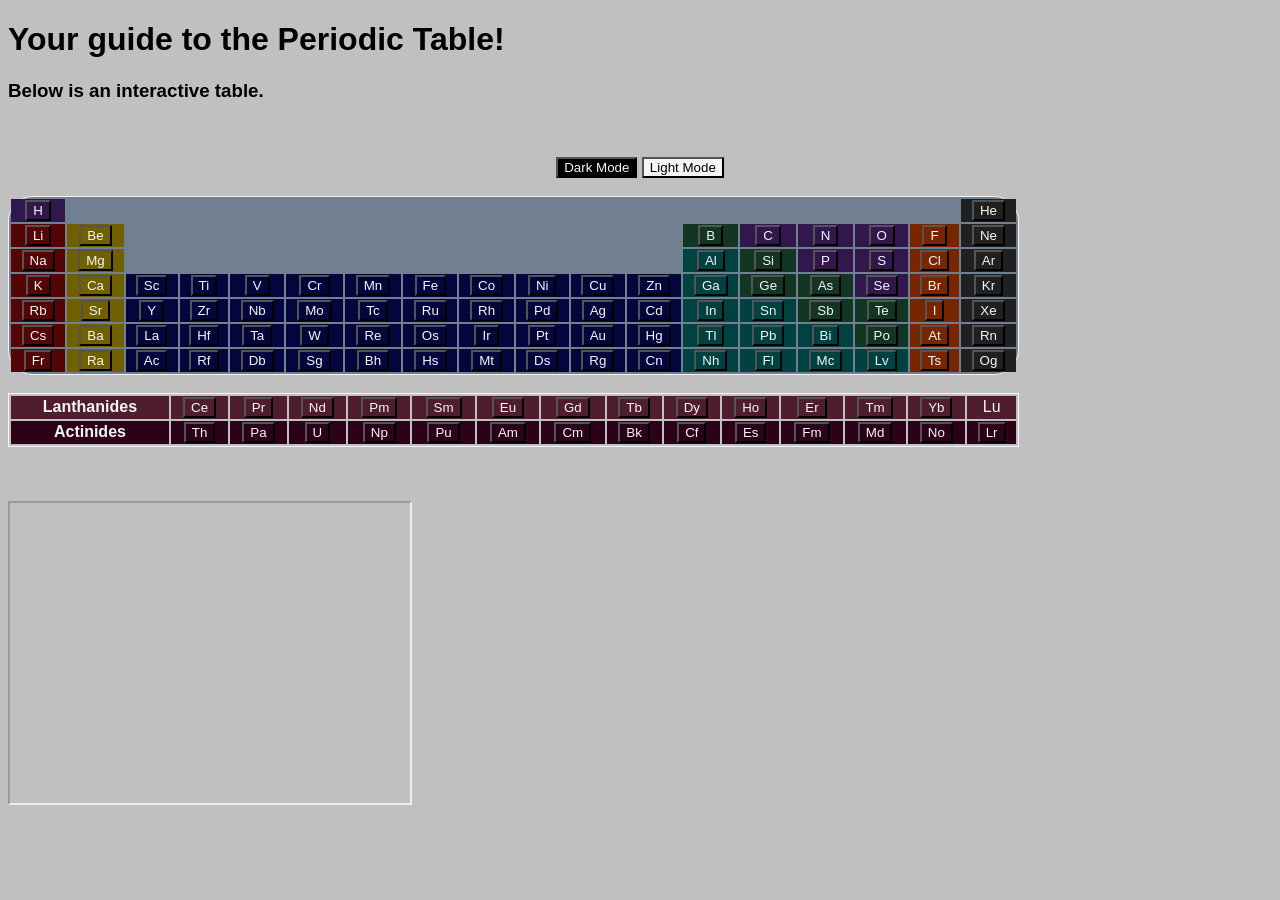
==== index.html @ e2139972 "Table formatting" ====
<!DOCTYPE html>
<html>
<head>
    <title>The Periodic Table (of Elements)</title>
    <link rel="stylesheet" href="index.css">
    <meta name="viewport" content="width=device-width, initial-scale=1.0">
    <script src="index.js"></script>
</head>
<body>
    <h1>Your guide to the Periodic Table!</h1>
    <h3>Below is an interactive table.</h3>
    <br>
    <div id="Elements_table">
        <br>
        <div id="color_scheme">
            <button id="Dark" type="submit">Dark Mode</button>
            <button id="Light" type="submit">Light Mode</button>
            <noscript>Sorry, but dark & light modes don't work here.</noscript>
        </div>
        <br>
        <table id="Main_Elements">
            <tr id="Row_1">
                <td class="Non-metal"><button type="button" class="Non-metal" id="H">H</button></td>
                <td colspan="16"></td>
                <td class="Noble_gas"><button type="button" class="Noble_gas" id="He">He</button></td>
            </tr>
            <tr id="Row_2">
                <td class="Alkali_metal"><button type="button" class="Alkali_metal" id="Li">Li</button></td>
                <td class="Alkali_earth_metal"><button type="button" class="Alkali_earth_metal" id="Be">Be</button></td>
                <td colspan="10"></td>
                <td class="Metalloid"><button type="button" class="Metalloid" id="B">B</button></td>
                <td class="Non-metal"><button type="button" class="Non-metal" id="C">C</button></td>
                <td class="Non-metal"><button type="button" class="Non-metal" id="N">N</button></td>
                <td class="Non-metal"><button type="button" class="Non-metal" id="O">O</button></td>
                <td class="Halogen"><button type="button" class="Halogen" id="F">F</button></td>
                <td class="Noble_gas"><button type="button" class="Noble_gas" id="Ne">Ne</button></td>
            </tr>
            <tr id="Row_3">
                <td class="Alkali_metal"><button type="button" class="Alkali_metal" id="Na">Na</button></td>
                <td class="Alkali_earth_metal"><button type="button" class="Alkali_earth_metal" id="Mg">Mg</button></td>
                <td colspan="10"></td>
                <td class="Post-transition_metal"><button type="button" class="Post-transition_metal" id="Al">Al</button></td>
                <td class="Metalloid"><button type="button" class="Metalloid" id="Si">Si</button></td>
                <td class="Non-metal"><button type="button" class="Non-metal" id="P">P</button></td>
                <td class="Non-metal"><button type="button" class="Non-metal" id="S">S</button></td>
                <td class="Halogen"><button type="button" class="Halogen" id="Cl">Cl</button></td>
                <td class="Noble_gas"><button type="button" class="Noble_gas" id="Ar">Ar</button></td>
            </tr>
            <tr id="Row_4">
                <td class="Alkali_metal"><button type="button" class="Alkali_metal" id="K">K</button></td>
                <td class="Alkali_earth_metal"><button type="button" class="Alkali_earth_metal" id="Ca">Ca</button></td>
                <td class="Transition_metal"><button type="button" class="Transition_metal" id="Sc">Sc</button></td>
                <td class="Transition_metal"><button type="button" class="Transition_metal" id="Ti">Ti</button></td>
                <td class="Transition_metal"><button type="button" class="Transition_metal" id="V">V</button></td>
                <td class="Transition_metal"><button type="button" class="Transition_metal" id="Cr">Cr</button></td>
                <td class="Transition_metal"><button type="button" class="Transition_metal" id="Mn">Mn</button></td>
                <td class="Transition_metal"><button type="button" class="Transition_metal" id="Fe">Fe</button></td>
                <td class="Transition_metal"><button type="button" class="Transition_metal" id="Co">Co</button></td>
                <td class="Transition_metal"><button type="button" class="Transition_metal" id="Ni">Ni</button></td>
                <td class="Transition_metal"><button type="button" class="Transition_metal" id="Cu">Cu</button></td>
                <td class="Transition_metal"><button type="button" class="Transition_metal" id="Zn">Zn</button></td>
                <td class="Post-transition_metal"><button type="button" class="Post-transition_metal" id="Ga">Ga</button></td>
                <td class="Metalloid"><button type="button" class="Metalloid" id="Ge">Ge</button></td>
                <td class="Metalloid"><button type="button" class="Metalloid" id="As">As</button></td>
                <td class="Non-metal"><button type="button" class="Non-metal" id="Se">Se</button></td>
                <td class="Halogen"><button type="button" class="Halogen" id="Br">Br</button></td>
                <td class="Noble_gas"><button type="button" class="Noble_gas" id="Kr">Kr</button></td>
            </tr>
            <tr id="Row_5">
                <td class="Alkali_metal"><button type="button" class="Alkali_metal" id="Rb">Rb</button></td>
                <td class="Alkali_earth_metal"><button type="button" class="Alkali_earth_metal" id="Sr">Sr</button></td>
                <td class="Transition_metal"><button type="button" class="Transition_metal" id="Y">Y</button></td>
                <td class="Transition_metal"><button type="button" class="Transition_metal" id="Zr">Zr</button></td>
                <td class="Transition_metal"><button type="button" class="Transition_metal" id="Nb">Nb</button></td>
                <td class="Transition_metal"><button type="button" class="Transition_metal" id="Mo">Mo</button></td>
                <td class="Transition_metal"><button type="button" class="Transition_metal" id="Tc">Tc</button></td>
                <td class="Transition_metal"><button type="button" class="Transition_metal" id="Ru">Ru</button></td>
                <td class="Transition_metal"><button type="button" class="Transition_metal" id="Rh">Rh</button></td>
                <td class="Transition_metal"><button type="button" class="Transition_metal" id="Pd">Pd</button></td>
                <td class="Transition_metal"><button type="button" class="Transition_metal" id="Ag">Ag</button></td>
                <td class="Transition_metal"><button type="button" class="Transition_metal" id="Cd">Cd</button></td>
                <td class="Post-transition_metal"><button type="button" class="Post-transition_metal" id="In">In</button></td>
                <td class="Post-transition_metal"><button type="button" class="Post-transition_metal" id="Sn">Sn</button></td>
                <td class="Metalloid"><button type="button" class="Metalloid" id="Sb">Sb</button></td>
                <td class="Metalloid"><button type="button" class="Metalloid" id="Te">Te</button></td>
                <td class="Halogen"><button type="button" class="Halogen" id="I">I</button></td>
                <td class="Noble_gas"><button type="button" class="Noble_gas" id="Xe">Xe</button></td>
            </tr>
            <tr id="Row_6">
                <td class="Alkali_metal"><button type="button" class="Alkali_metal" id="Cs">Cs</button></td>
                <td class="Alkali_earth_metal"><button type="button" class="Alkali_earth_metal" id="Ba">Ba</button></td>
                <td class="Transition_metal"><button type="button" class="Transition_metal" id="La">La</button></td>
                <td class="Transition_metal"><button type="button" class="Transition_metal" id="Hf">Hf</button></td>
                <td class="Transition_metal"><button type="button" class="Transition_metal" id="Ta">Ta</button></td>
                <td class="Transition_metal"><button type="button" class="Transition_metal" id="W">W</button></td>
                <td class="Transition_metal"><button type="button" class="Transition_metal" id="Re">Re</button></td>
                <td class="Transition_metal"><button type="button" class="Transition_metal" id="Os">Os</button></td>
                <td class="Transition_metal"><button type="button" class="Transition_metal" id="Ir">Ir</button></td>
                <td class="Transition_metal"><button type="button" class="Transition_metal" id="Pt">Pt</button></td>
                <td class="Transition_metal"><button type="button" class="Transition_metal" id="Au">Au</button></td>
                <td class="Transition_metal"><button type="button" class="Transition_metal" id="Hg">Hg</button></td>
                <td class="Post-transition_metal"><button type="button" class="Post-transition_metal" id="Tl">Tl</button></td>
                <td class="Post-transition_metal"><button type="button" class="Post-transition_metal" id="Pb">Pb</button></td>
                <td class="Post-transition_metal"><button type="button" class="Post-transition_metal" id="Bi">Bi</button></td>
                <td class="Metalloid"><button type="button" class="Metalloid" id="Po">Po</button></td>
                <td class="Halogen"><button type="button" class="Halogen" id="At">At</button></td>
                <td class="Noble_gas"><button type="button" class="Noble_gas" id="Rn">Rn</button></td>
            </tr>
            <tr id="Row 7">
                <td class="Alkali_metal"><button type="button" class="Alkali_metal" id="Fr">Fr</button></td>
                <td class="Alkali_earth_metal"><button type="button" class="Alkali_earth_metal" id="Ra">Ra</button></td>
                <td class="Transition_metal"><button type="button" class="Transition_metal" id="Ac">Ac</button></td>
                <td class="Transition_metal"><button type="button" class="Transition_metal" id="Rf">Rf</button></td>
                <td class="Transition_metal"><button type="button" class="Transition_metal" id="Db">Db</button></td>
                <td class="Transition_metal"><button type="button" class="Transition_metal" id="Sg">Sg</button></td>
                <td class="Transition_metal"><button type="button" class="Transition_metal" id="Bh">Bh</button></td>
                <td class="Transition_metal"><button type="button" class="Transition_metal" id="Hs">Hs</button></td>
                <td class="Transition_metal"><button type="button" class="Transition_metal" id="Mt">Mt</button></td>
                <td class="Transition_metal"><button type="button" class="Transition_metal" id="Ds">Ds</button></td>
                <td class="Transition_metal"><button type="button" class="Transition_metal" id="Rg">Rg</button></td>
                <td class="Transition_metal"><button type="button" class="Transition_metal" id="Cn">Cn</button></td>
                <td class="Post-transition_metal"><button type="button" class="Post-transition_metal" id="Nh">Nh</button></td>
                <td class="Post-transition_metal"><button type="button" class="Post-transition_metal" id="Fl">Fl</button></td>
                <td class="Post-transition_metal"><button type="button" class="Post-transition_metal" id="Mc">Mc</button></td>
                <td class="Post-transition_metal"><button type="button" class="Post-transition_metal" id="Lv">Lv</button></td>
                <td class="Halogen"><button type="button" class="Halogen" id="Ts">Ts</button></td>
                <td class="Noble_gas"><button type="button" class="Noble_gas" id="Og">Og</button></td>
            </tr>
        </table>
        <br>
        <table id="Series">
            <tr id="Lanthanide_Series">
                <th class="Lanthanides" id="Lanthanide_label">Lanthanides</th>
                <td class="Lanthanides"><button type="button" class="Lanthanides" id="Ce">Ce</button></td>
                <td class="Lanthanides"><button type="button" class="Lanthanides" id="Pr">Pr</button></td>
                <td class="Lanthanides"><button type="button" class="Lanthanides" id="Nd">Nd</button></td>
                <td class="Lanthanides"><button type="button" class="Lanthanides" id="Pm">Pm</button></td>
                <td class="Lanthanides"><button type="button" class="Lanthanides" id="Sm">Sm</button></td>
                <td class="Lanthanides"><button type="button" class="Lanthanides" id="Eu">Eu</button></td>
                <td class="Lanthanides"><button type="button" class="Lanthanides" id="Gd">Gd</button></td>
                <td class="Lanthanides"><button type="button" class="Lanthanides" id="Tb">Tb</button></td>
                <td class="Lanthanides"><button type="button" class="Lanthanides" id="Dy">Dy</button></td>
                <td class="Lanthanides"><button type="button" class="Lanthanides" id="Ho">Ho</button></td>
                <td class="Lanthanides"><button type="button" class="Lanthanides" id="Er">Er</button></td>
                <td class="Lanthanides"><button type="button" class="Lanthanides" id="Tm">Tm</button></td>
                <td class="Lanthanides"><button type="button" class="Lanthanides" id="Yb">Yb</button></td>
                <td class="Lanthanides"><buttom type="button" class="Lanthanides" id="Lu">Lu</buttom></td>
            </tr>
            <tr id="Actinide_Series">
                <th class="Actinides" id="Actinide_label">Actinides</th>
                <td class="Actinides"><button type="button" class="Actinides" id="Th">Th</button></td>
                <td class="Actinides"><button type="button" class="Actinides" id="Pa">Pa</button></td>
                <td class="Actinides"><button type="button" class="Actinides" id="U">U</button></td>
                <td class="Actinides"><button type="button" class="Actinides" id="Np">Np</button></td>
                <td class="Actinides"><button type="button" class="Actinides" id="Pu">Pu</button></td>
                <td class="Actinides"><button type="button" class="Actinides" id="Am">Am</button></td>
                <td class="Actinides"><button type="button" class="Actinides" id="Cm">Cm</button></td>
                <td class="Actinides"><button type="button" class="Actinides" id="Bk">Bk</button></td>
                <td class="Actinides"><button type="button" class="Actinides" id="Cf">Cf</button></td>
                <td class="Actinides"><button type="button" class="Actinides" id="Es">Es</button></td>
                <td class="Actinides"><button type="button" class="Actinides" id="Fm">Fm</button></td>
                <td class="Actinides"><button type="button" class="Actinides" id="Md">Md</buttom></td>
                <td class="Actinides"><button type="button" class="Actinides" id="No">No</button></td>
                <td class="Actinides"><button type="button" class="Actinides" id="Lr">Lr</button></td>
            </tr>
        </table>
        <br>
        <br>
    </div>
    <br>
    <iframe width="400" height="300" src="https://www.youtube.com/embed/rz4Dd1I_fX0?si=BQdrSFpwyFss-eqBcontrols=0"></iframe>
</body>
</html>
---- index.css ----
body {
    background-color: silver;
    font-family: 'Trebuchet MS', 'Lucida Sans Unicode', 'Lucida Grande', 'Lucida Sans', Arial, sans-serif;}
table {
    border: 1px solid whitesmoke;
    empty-cells: hide;
    width: 80%;
    padding: auto;
    font-family: 'Segoe UI', Tahoma, Geneva, Verdana, sans-serif;}
div.Elements_table {overflow-x: auto;}
th, td {
    text-align: center;
    vertical-align: middle;
    width: auto;}
#color_scheme {
    text-align: center;}
.button:hover {box-shadow: -20px 20px 10px;}
#Dark {
    background-color: black;
    color: whitesmoke;
    font-family: 'Segoe UI', Tahoma, Geneva, Verdana, sans-serif;}
#Light {
    background-color: whitesmoke;
    color: black;
    font-family: 'Segoe UI', Tahoma, Geneva, Verdana, sans-serif;}
.button {border: 0px;}
#Main_Elements {
    border-radius: 25px;
    background-color: slategray;
    color: black}
.Alkali_metal {
    background-color: #540505;
    color: whitesmoke;}
.Alkali_earth_metal{
    background-color: #716000;
    color: whitesmoke}
.Transition_metal{
    background-color: #05053d;
    color:whitesmoke;}
.Post-transition_metal{
    background-color: #004242;
    color: whitesmoke;}
.Metalloid{
    background-color: #123524;
    color: whitesmoke}
.Non-metal{
    background-color: #32174d;
    color: whitesmoke;}
.Halogen{
    background-color: #782600;
    color:whitesmoke}
.Noble_gas{
    background-color: #202020;
    color:whitesmoke}
.Lanthanides{
    background-color: #4e1e2f;
    color: whitesmoke}
.Actinides{
    background-color: #2b0218;
    color: whitesmoke}
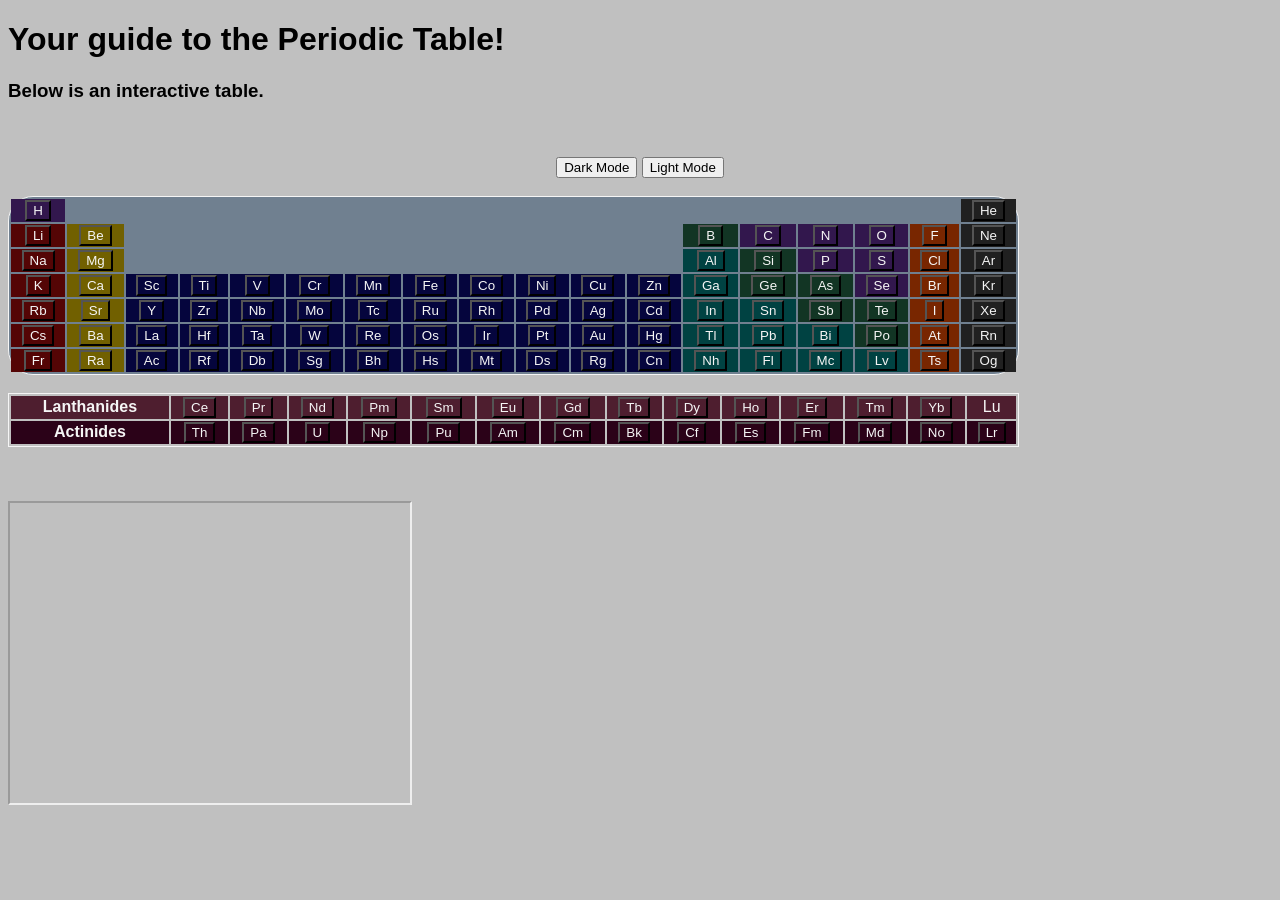
==== commit 540f90b9: "Table formatting testing" ====
--- a/index.html
+++ b/index.html
@@ -13,8 +13,8 @@
     <div id="Elements_table">
         <br>
         <div id="color_scheme">
-            <button id="Dark" type="submit">Dark Mode</button>
-            <button id="Light" type="submit">Light Mode</button>
+            <button id="Dark_button" type="submit">Dark Mode</button>
+            <button id="Light_button" type="submit">Light Mode</button>
             <noscript>Sorry, but dark & light modes don't work here.</noscript>
         </div>
         <br>
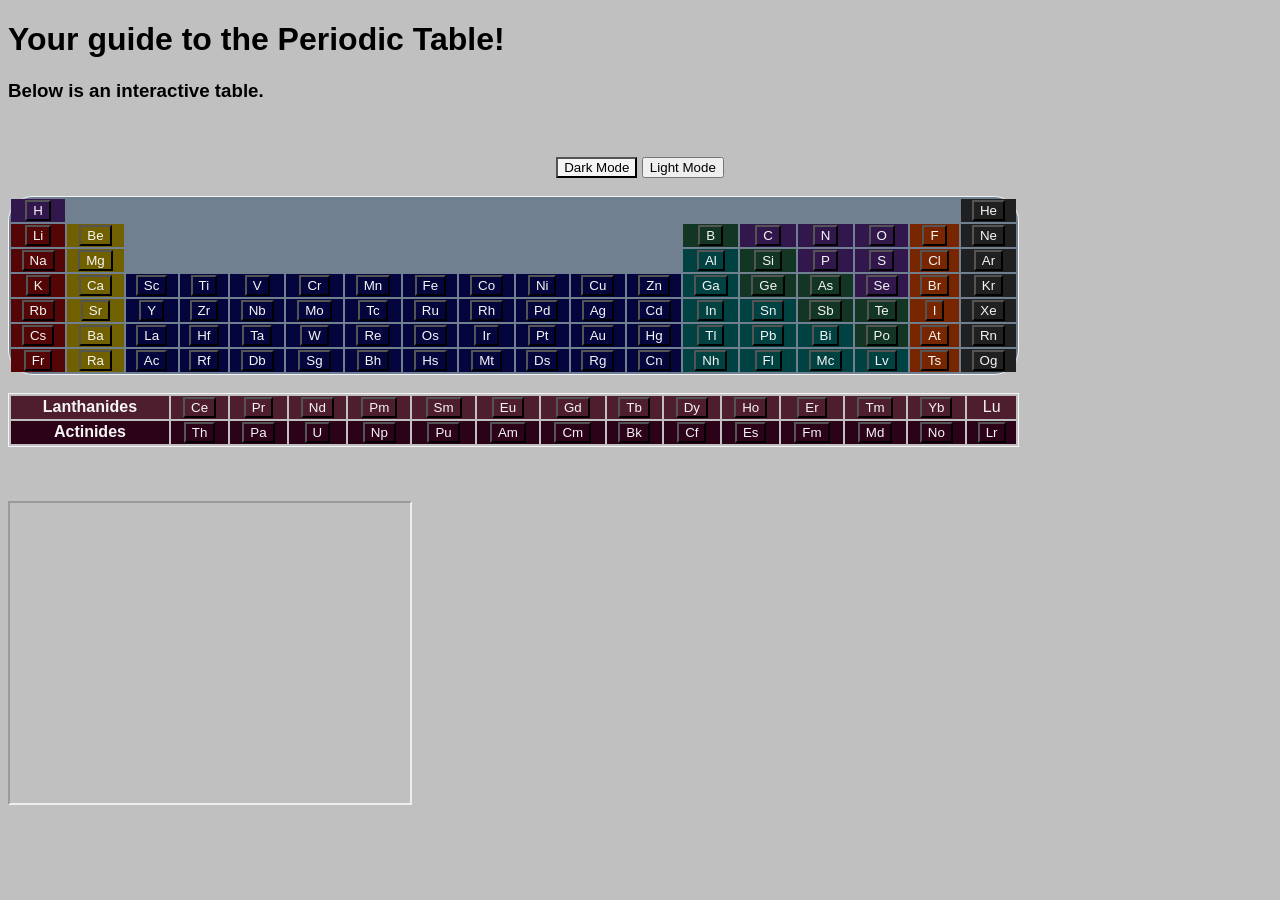
==== commit 68c282df: "JS testing" ====
--- a/index.html
+++ b/index.html
@@ -16,6 +16,10 @@
             <button id="Dark_button" type="submit">Dark Mode</button>
             <button id="Light_button" type="submit">Light Mode</button>
             <noscript>Sorry, but dark & light modes don't work here.</noscript>
+            <script>
+                dark_button.addEventListener("click", function(){ alert("Hello World!"); });
+                light_button.addEventListener("click", function(){ alert("Hello World!"); });
+            </script>
         </div>
         <br>
         <table id="Main_Elements">
--- a/index.css
+++ b/index.css
@@ -15,11 +15,11 @@
 #color_scheme {
     text-align: center;}
 .button:hover {box-shadow: -20px 20px 10px;}
-#Dark {
+#Dark_button {
     background-color: black;
     color: whitesmoke;
     font-family: 'Segoe UI', Tahoma, Geneva, Verdana, sans-serif;}
-#Light {
+#Dark_button {
     background-color: whitesmoke;
     color: black;
     font-family: 'Segoe UI', Tahoma, Geneva, Verdana, sans-serif;}
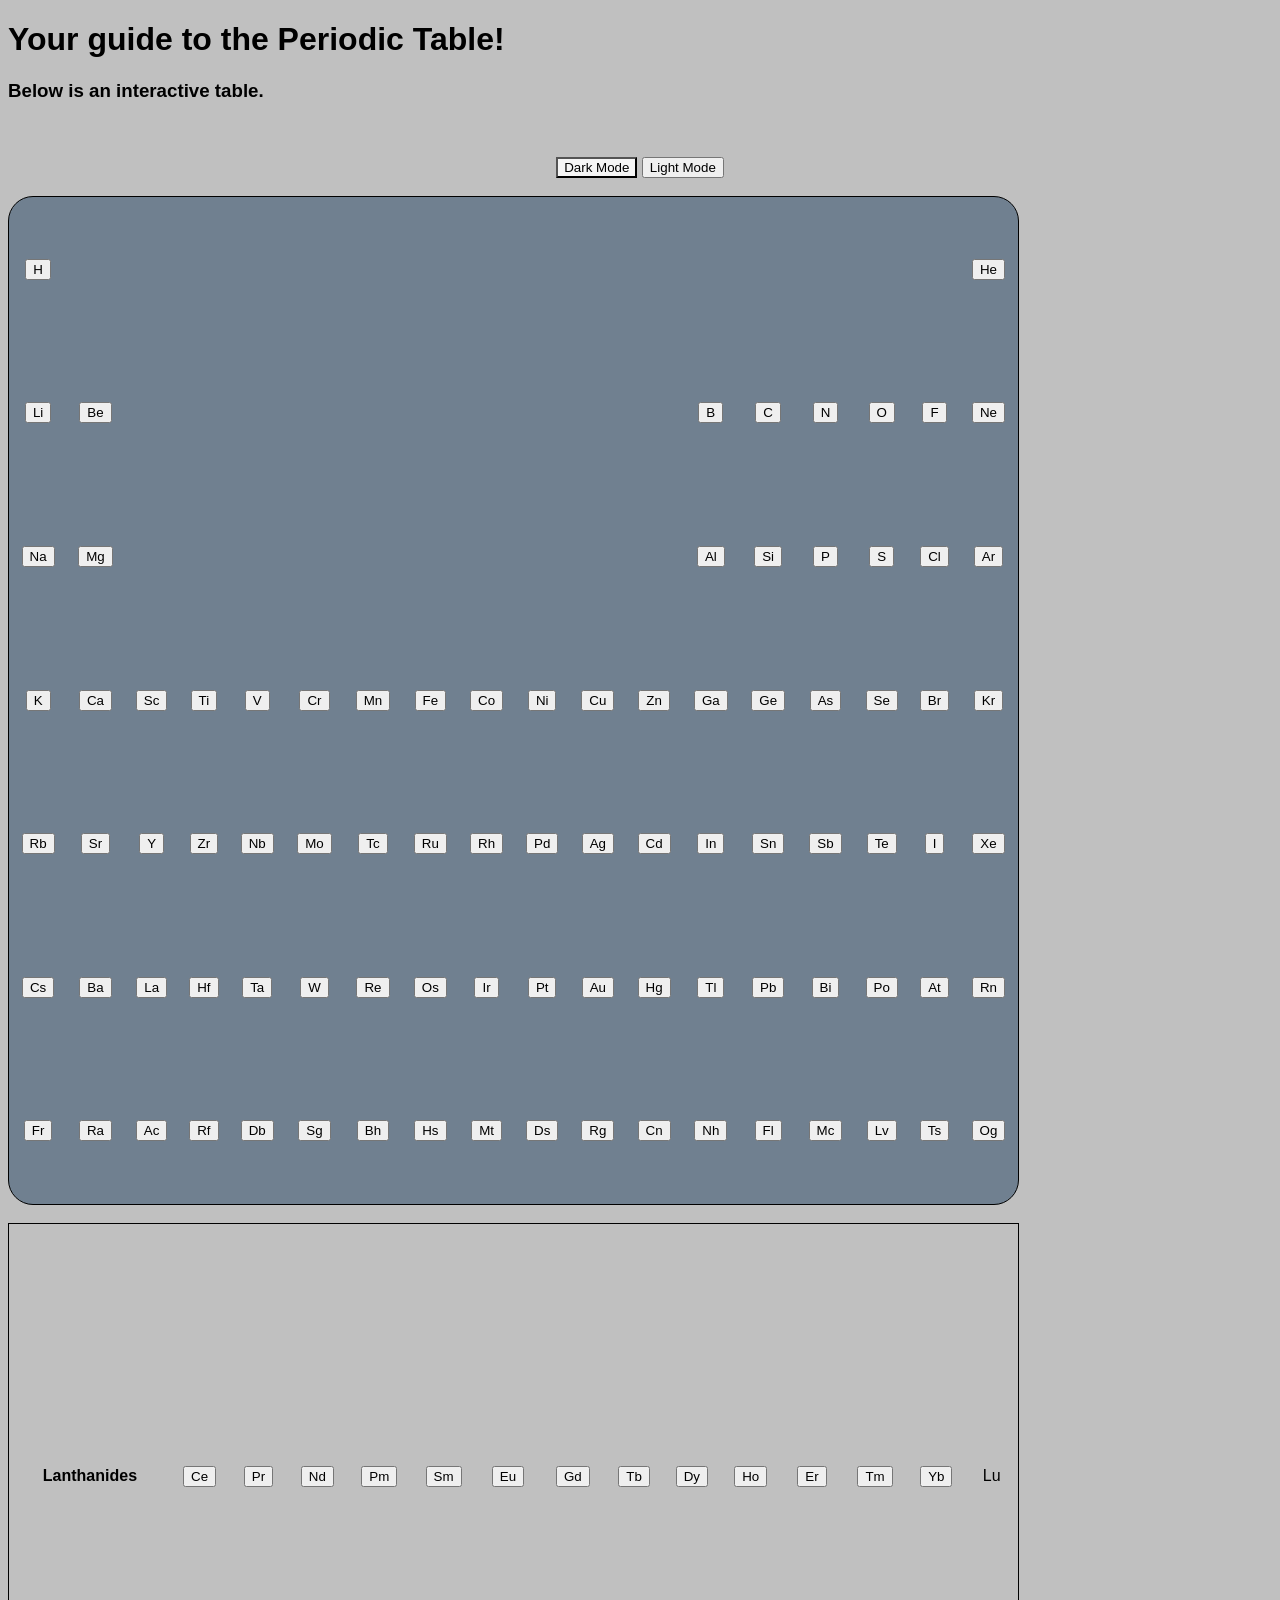
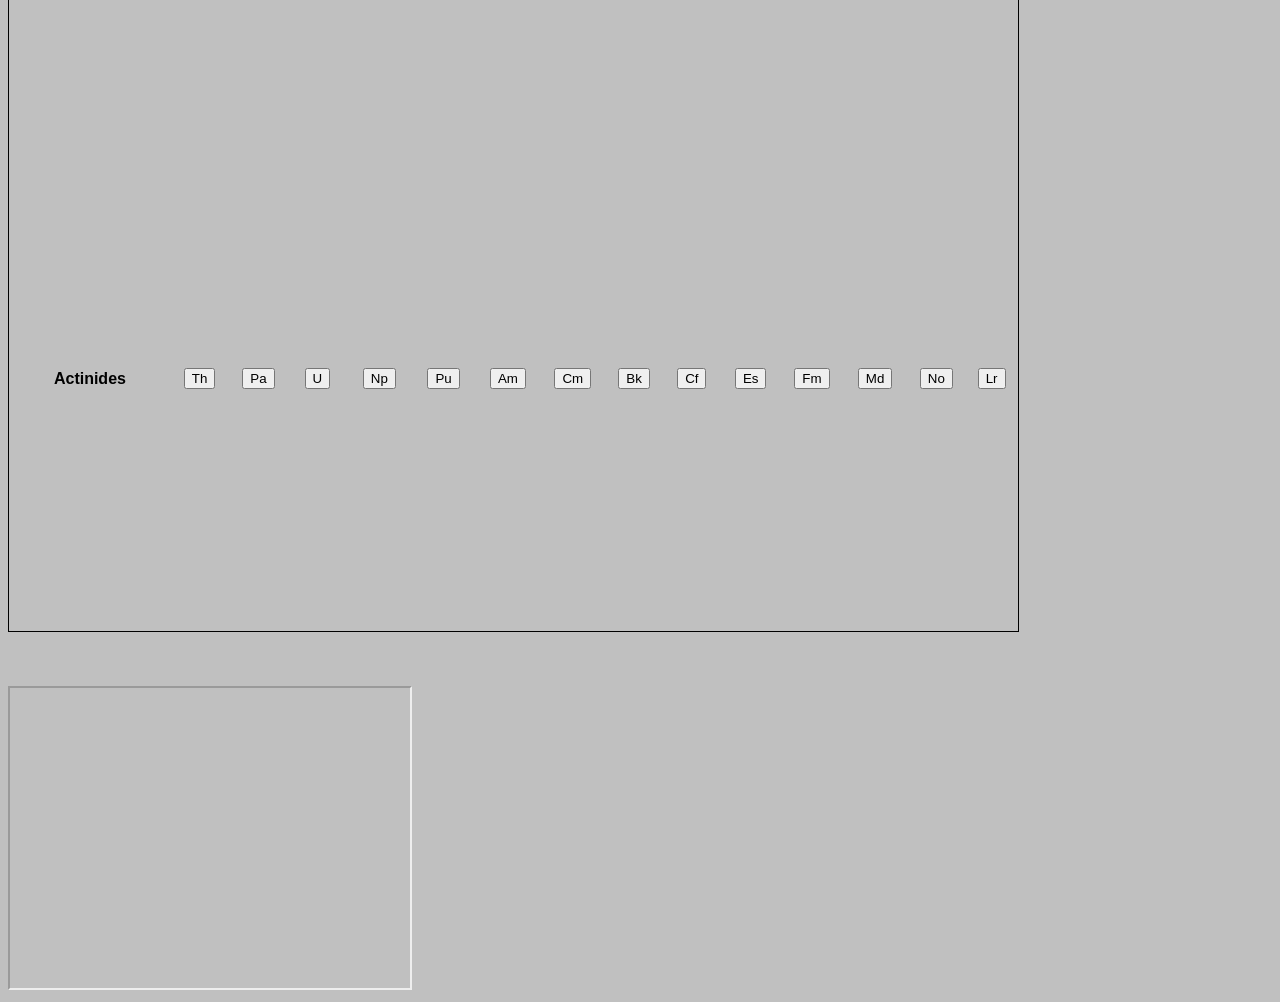
==== commit 13a77f83: "Table formatting" ====
--- a/index.html
+++ b/index.html
@@ -2,9 +2,18 @@
 <html>
 <head>
     <title>The Periodic Table (of Elements)</title>
-    <link rel="stylesheet" href="index.css">
+    <link rel="stylesheet" href="index_gen.css">
+    <link rel="stylesheet alternate" href="index_dark_table.css" id="dark_theme">
+    <link rel="stylesheet alternate" href="index_light_table.css" id="light_theme" disabled="true">
     <meta name="viewport" content="width=device-width, initial-scale=1.0">
-    <script src="index.js"></script>
+    <script>
+        dark_button.addEventListener("click", function(){
+            document.getElementById("dark_theme").disabled = false;
+            document.getElementById("light_theme").disabled = true});
+        light_button.addEventListener("click", function(){
+            document.getElementById("dark_theme").disabled = true;
+            document.getElementById("light_theme").disabled = false});
+    </script>
 </head>
 <body>
     <h1>Your guide to the Periodic Table!</h1>
@@ -16,10 +25,6 @@
             <button id="Dark_button" type="submit">Dark Mode</button>
             <button id="Light_button" type="submit">Light Mode</button>
             <noscript>Sorry, but dark & light modes don't work here.</noscript>
-            <script>
-                dark_button.addEventListener("click", function(){ alert("Hello World!"); });
-                light_button.addEventListener("click", function(){ alert("Hello World!"); });
-            </script>
         </div>
         <br>
         <table id="Main_Elements">
--- a/index_gen.css
+++ b/index_gen.css
@@ -0,0 +1,31 @@
+body {
+    background-color: silver;
+    font-family: 'Trebuchet MS', 'Lucida Sans Unicode', 'Lucida Grande', 'Lucida Sans', Arial, sans-serif;}
+table {
+    border: 1px solid;
+    empty-cells: hide;
+    width: 80%;
+    padding: auto;
+    font-family: 'Segoe UI', Tahoma, Geneva, Verdana, sans-serif;
+    aspect-ratio: 1;}
+div.Elements_table {overflow-x: auto;}
+th, td {
+    text-align: center;
+    vertical-align: middle;
+    width: auto;}
+#color_scheme {
+    text-align: center;}
+.button:hover {box-shadow: -20px 20px 10px;}
+#Dark_button {
+    background-color: black;
+    color: whitesmoke;
+    font-family: 'Segoe UI', Tahoma, Geneva, Verdana, sans-serif;}
+#Dark_button {
+    background-color: whitesmoke;
+    color: black;
+    font-family: 'Segoe UI', Tahoma, Geneva, Verdana, sans-serif;}
+.button {border: 0px;}
+#Main_Elements {
+    border-radius: 25px;
+    background-color: slategray;
+    color: black}
--- a/index_dark_table.css
+++ b/index_dark_table.css
@@ -0,0 +1,32 @@
+table {
+    border-color: whitesmoke;}
+.Alkali_metal {
+    background-color: #540505;
+    color: whitesmoke;}
+.Alkali_earth_metal{
+    background-color: #716000;
+    color: whitesmoke}
+.Transition_metal{
+    background-color: #05053d;
+    color:whitesmoke;}
+.Post-transition_metal{
+    background-color: #004242;
+    color: whitesmoke;}
+.Metalloid{
+    background-color: #123524;
+    color: whitesmoke}
+.Non-metal{
+    background-color: #32174d;
+    color: whitesmoke;}
+.Halogen{
+    background-color: #782600;
+    color:whitesmoke}
+.Noble_gas{
+    background-color: #202020;
+    color:whitesmoke}
+.Lanthanides{
+    background-color: #4e1e2f;
+    color: whitesmoke}
+.Actinides{
+    background-color: #2b0218;
+    color: whitesmoke}
--- a/index_light_table.css
+++ b/index_light_table.css
@@ -0,0 +1,32 @@
+table {
+    border-color: black;}
+.Alkali_metal {
+    background-color: #ff4929;
+    color: black;}
+.Alkali_earth_metal{
+    background-color: #f0e68c;
+    color: black}
+.Transition_metal{
+    background-color: #b0c4de;
+    color:black;}
+.Post-transition_metal{
+    background-color: #aaf0d1;
+    color: black;}
+.Metalloid{
+    background-color: #98fb98;
+    color: black}
+.Non-metal{
+    background-color: #d8bfd8;
+    color: black;}
+.Halogen{
+    background-color: #fec067;
+    color: black}
+.Noble_gas{
+    background-color: #d3d3d3;
+    color: black}
+.Lanthanides{
+    background-color: #ffb6c1;
+    color: black}
+.Actinides{
+    background-color: #fe89c4;
+    color: black}
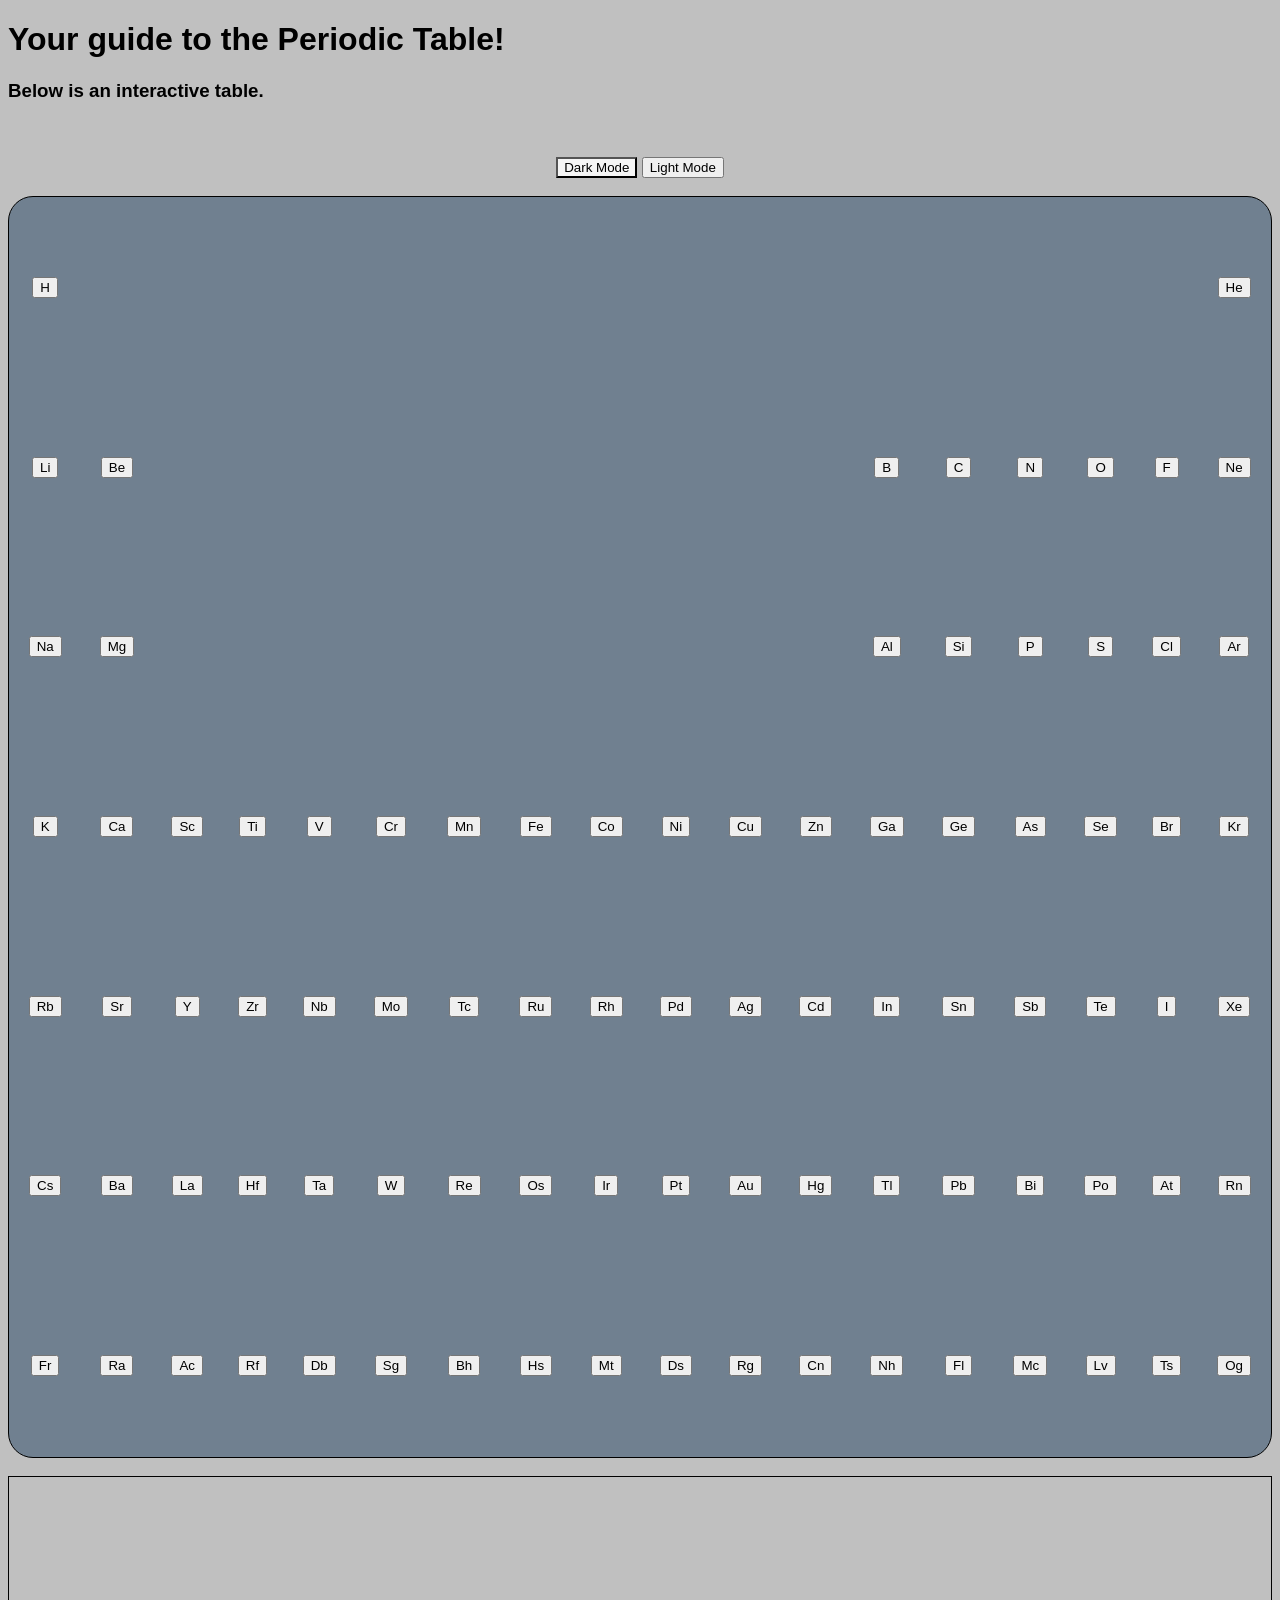
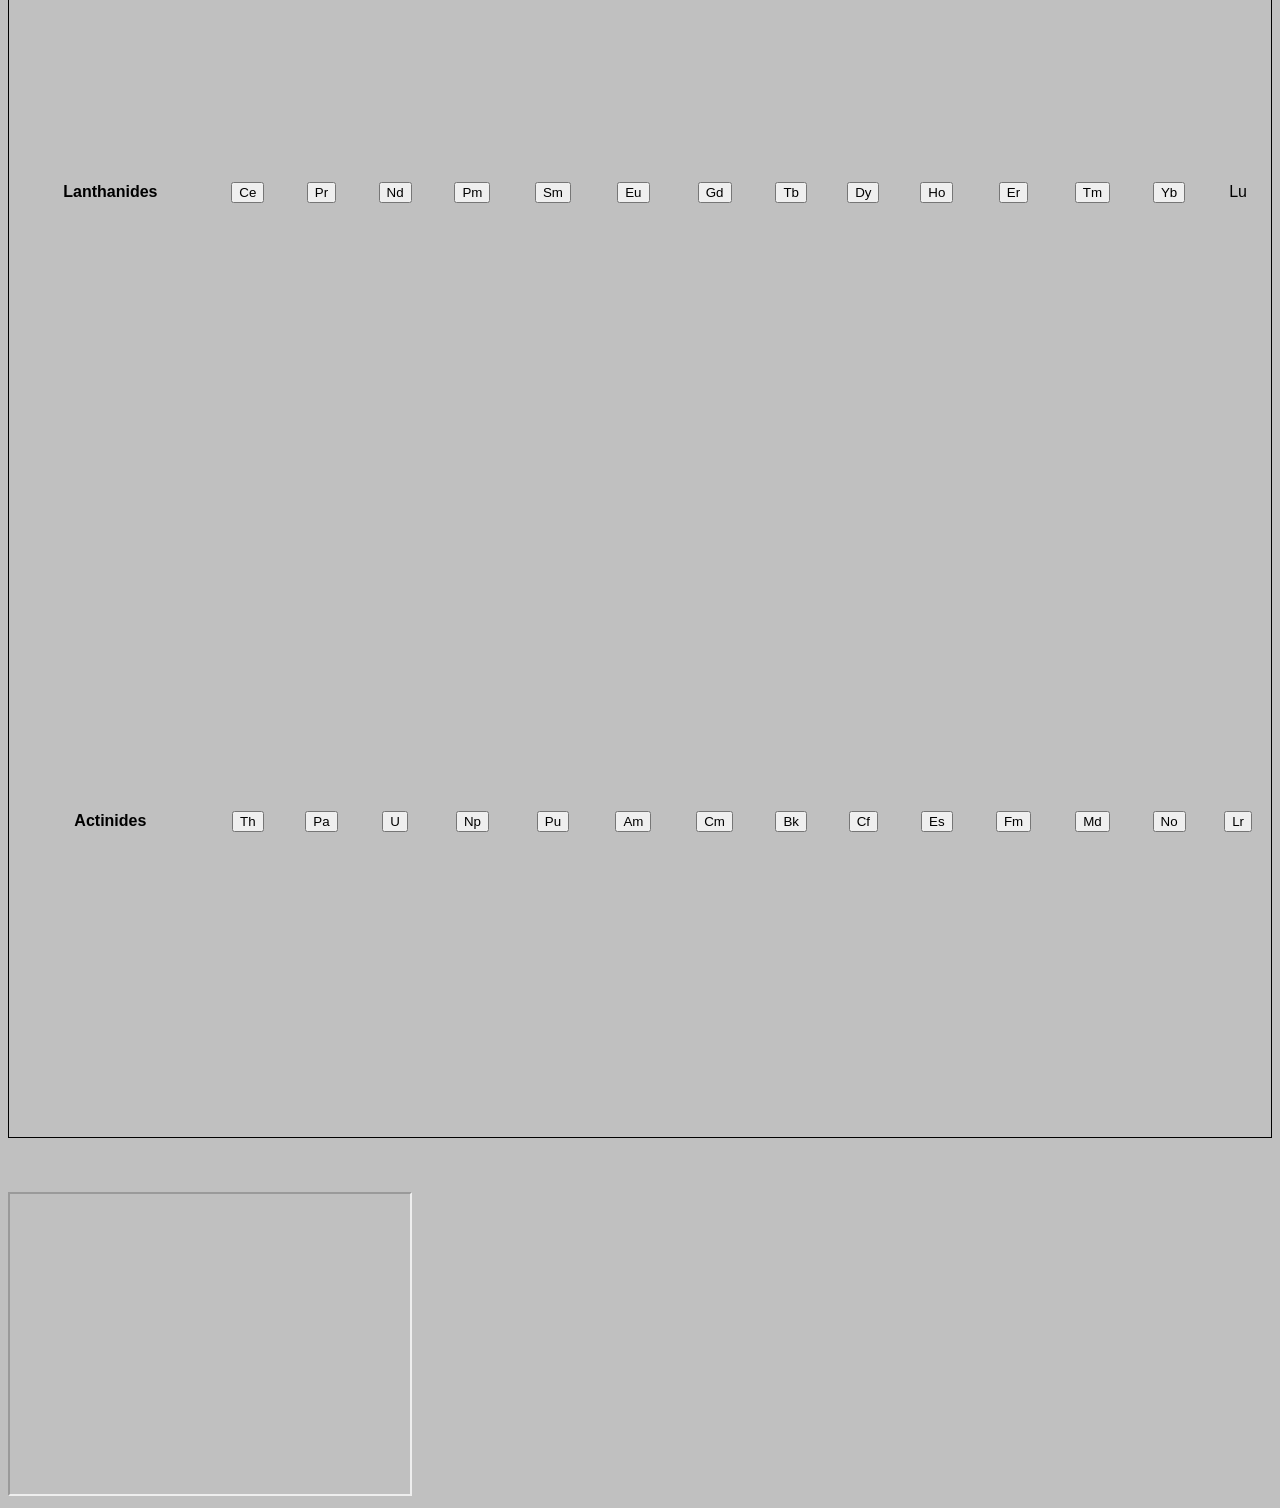
==== commit 58792144: "Table formatting" ====
--- a/index.html
+++ b/index.html
@@ -3,13 +3,11 @@
 <head>
     <title>The Periodic Table (of Elements)</title>
     <link rel="stylesheet" href="index_gen.css">
-    <link rel="stylesheet alternate" href="index_dark_table.css" id="dark_theme">
-    <link rel="stylesheet alternate" href="index_light_table.css" id="light_theme" disabled="true">
+    <link rel="stylesheet alternate" href="index_dark_table.css" id="table_theme">
     <meta name="viewport" content="width=device-width, initial-scale=1.0">
     <script>
-        dark_button.addEventListener("click", function(){
-            document.getElementById("dark_theme").disabled = false;
-            document.getElementById("light_theme").disabled = true});
+        dark_button.addEventListener("click", function(){document.getElementById("table_theme").setAttribute("href","index_dark_table.css")});
+        light_button.addEventListener("click", function(){document.getElementById("table_theme").setAttribute("href","index_light_table.css")});
         light_button.addEventListener("click", function(){
             document.getElementById("dark_theme").disabled = true;
             document.getElementById("light_theme").disabled = false});
--- a/index_gen.css
+++ b/index_gen.css
@@ -4,7 +4,7 @@
 table {
     border: 1px solid;
     empty-cells: hide;
-    width: 80%;
+    width: 100%;
     padding: auto;
     font-family: 'Segoe UI', Tahoma, Geneva, Verdana, sans-serif;
     aspect-ratio: 1;}
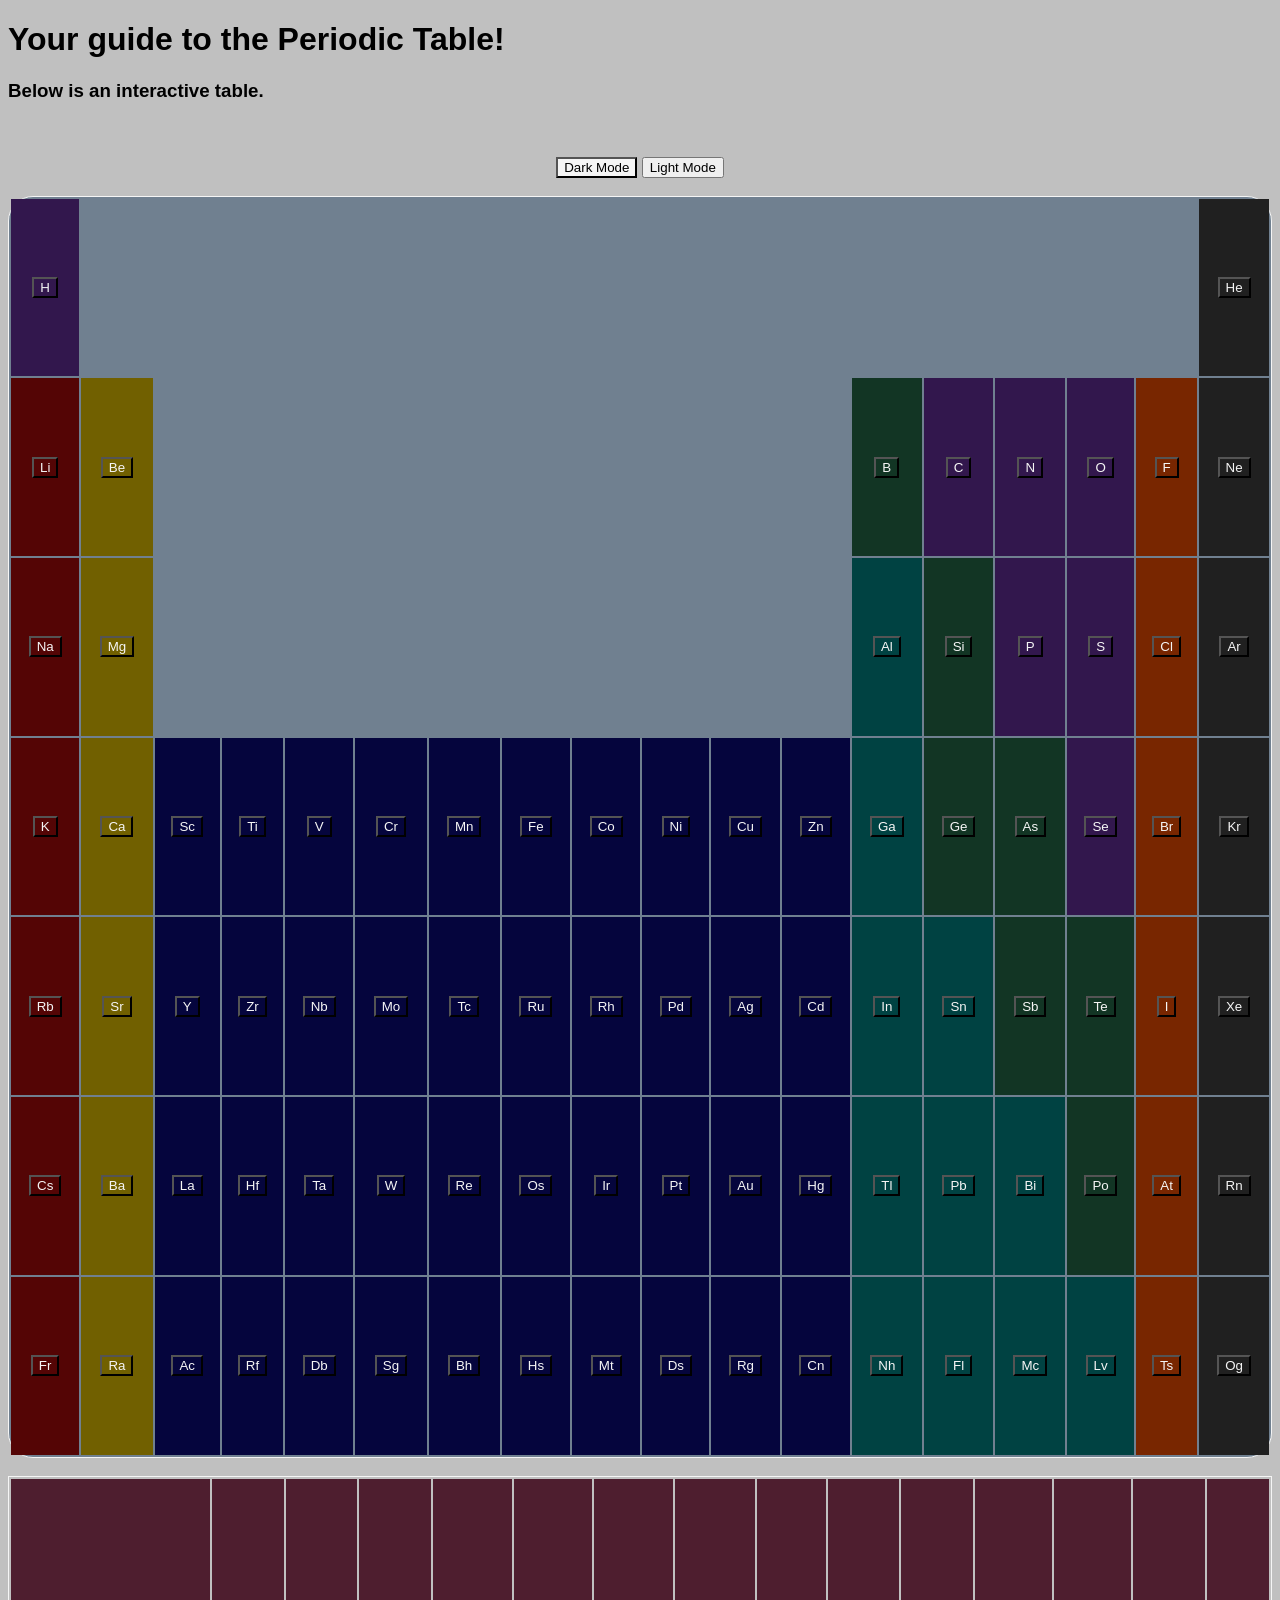
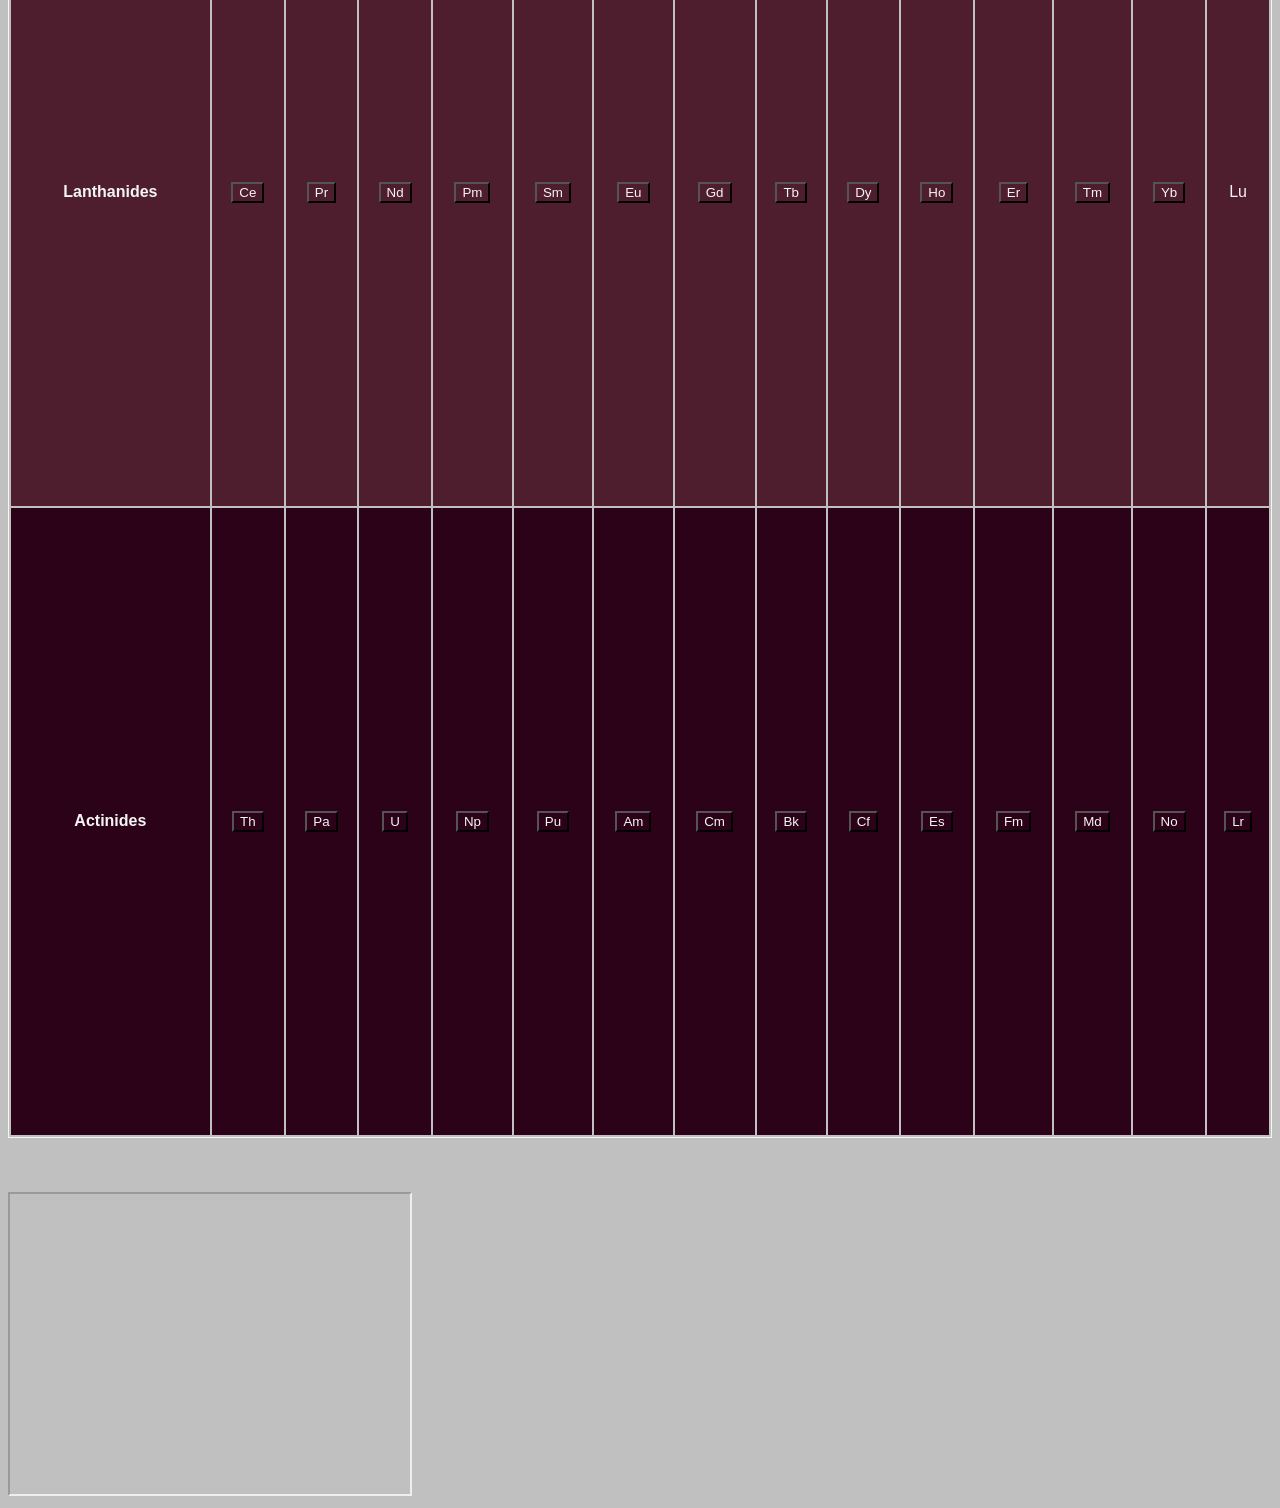
==== commit 7d7910e6: "Table formatting" ====
--- a/index.html
+++ b/index.html
@@ -3,14 +3,11 @@
 <head>
     <title>The Periodic Table (of Elements)</title>
     <link rel="stylesheet" href="index_gen.css">
-    <link rel="stylesheet alternate" href="index_dark_table.css" id="table_theme">
+    <link rel="stylesheet" href="index_dark_table.css" id="table_theme">
     <meta name="viewport" content="width=device-width, initial-scale=1.0">
     <script>
         dark_button.addEventListener("click", function(){document.getElementById("table_theme").setAttribute("href","index_dark_table.css")});
         light_button.addEventListener("click", function(){document.getElementById("table_theme").setAttribute("href","index_light_table.css")});
-        light_button.addEventListener("click", function(){
-            document.getElementById("dark_theme").disabled = true;
-            document.getElementById("light_theme").disabled = false});
     </script>
 </head>
 <body>
--- a/index_gen.css
+++ b/index_gen.css
@@ -5,7 +5,6 @@
     border: 1px solid;
     empty-cells: hide;
     width: 100%;
-    padding: auto;
     font-family: 'Segoe UI', Tahoma, Geneva, Verdana, sans-serif;
     aspect-ratio: 1;}
 div.Elements_table {overflow-x: auto;}
--- a/index_dark_table.css
+++ b/index_dark_table.css
@@ -1,5 +1,4 @@
-table {
-    border-color: whitesmoke;}
+table {border-color: whitesmoke;}
 .Alkali_metal {
     background-color: #540505;
     color: whitesmoke;}
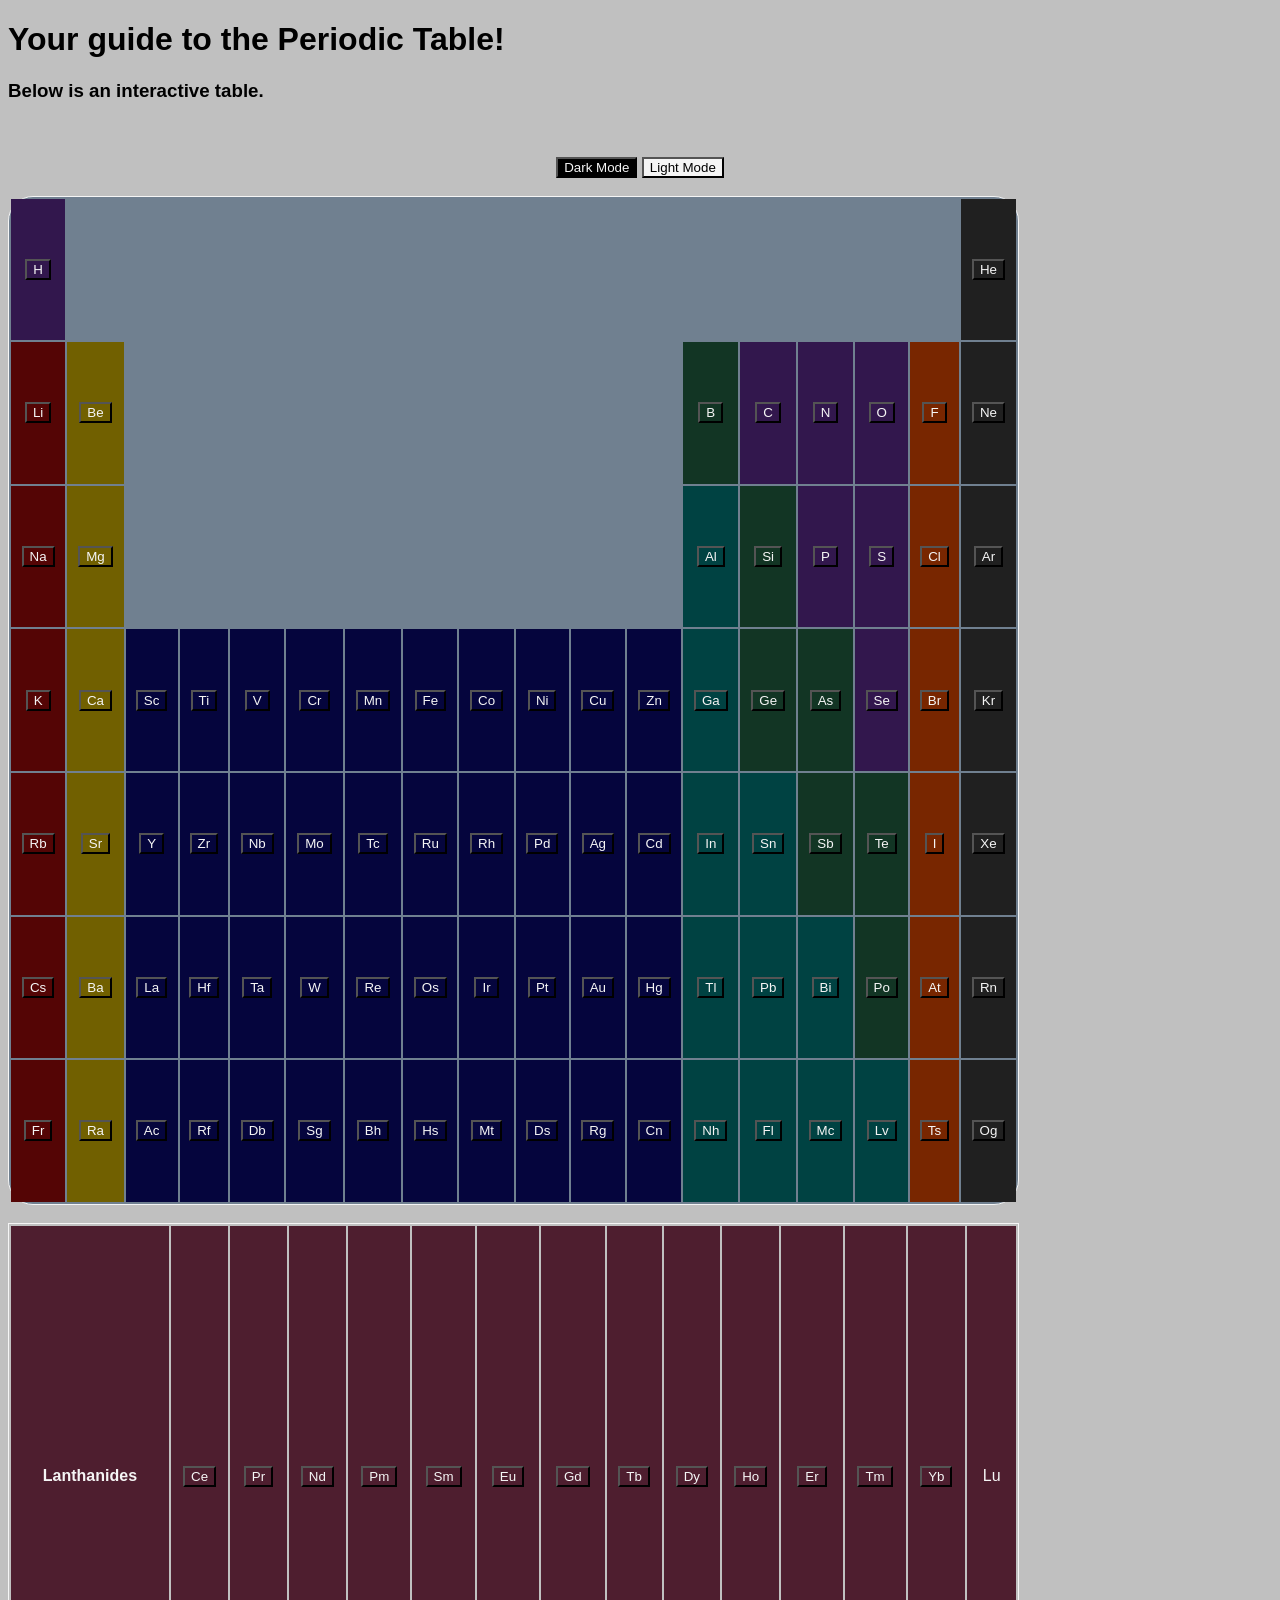
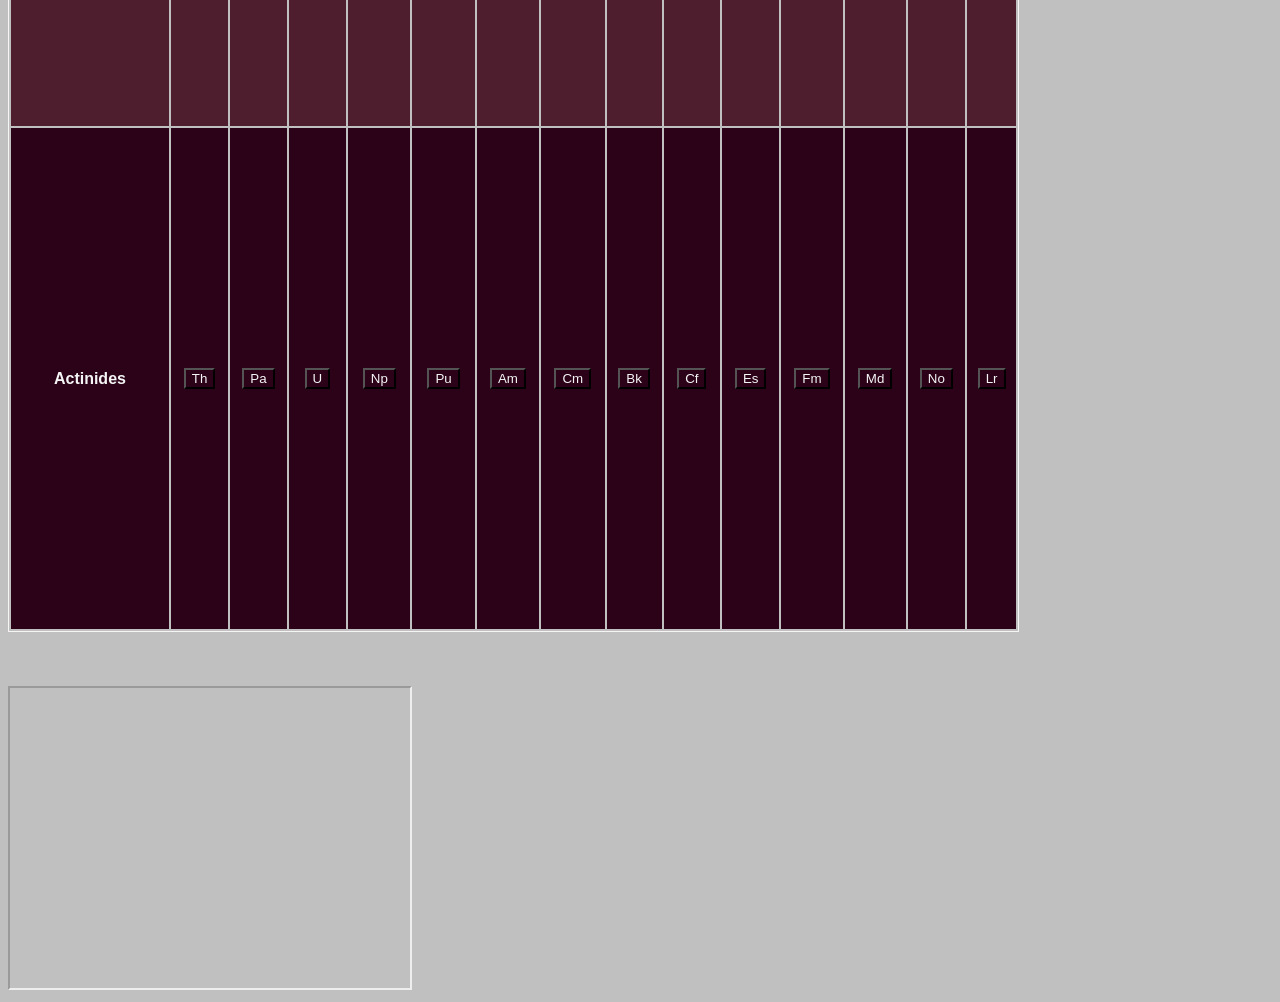
==== commit ee6eb274: "Table formatting" ====
--- a/index.html
+++ b/index.html
@@ -6,8 +6,8 @@
     <link rel="stylesheet" href="index_dark_table.css" id="table_theme">
     <meta name="viewport" content="width=device-width, initial-scale=1.0">
     <script>
-        dark_button.addEventListener("click", function(){document.getElementById("table_theme").setAttribute("href","index_dark_table.css")});
-        light_button.addEventListener("click", function(){document.getElementById("table_theme").setAttribute("href","index_light_table.css")});
+        document.getElementById("Dark_button").addEventListener("click", function(){document.getElementById("table_theme").setAttribute("href","index_dark_table.css")});
+        document.getElementById("Light_button").addEventListener("click", function(){document.getElementById("table_theme").setAttribute("href","index_light_table.css")});
     </script>
 </head>
 <body>
@@ -17,8 +17,8 @@
     <div id="Elements_table">
         <br>
         <div id="color_scheme">
-            <button id="Dark_button" type="submit">Dark Mode</button>
-            <button id="Light_button" type="submit">Light Mode</button>
+            <button id="Dark_button" type="button">Dark Mode</button>
+            <button id="Light_button" type="button">Light Mode</button>
             <noscript>Sorry, but dark & light modes don't work here.</noscript>
         </div>
         <br>
--- a/index_gen.css
+++ b/index_gen.css
@@ -4,7 +4,7 @@
 table {
     border: 1px solid;
     empty-cells: hide;
-    width: 100%;
+    width: 80%;
     font-family: 'Segoe UI', Tahoma, Geneva, Verdana, sans-serif;
     aspect-ratio: 1;}
 div.Elements_table {overflow-x: auto;}
@@ -17,13 +17,13 @@
 .button:hover {box-shadow: -20px 20px 10px;}
 #Dark_button {
     background-color: black;
-    color: whitesmoke;
+    color: whitesmoke;}
+#Light_button {
+    background-color: whitesmoke;
+    color: black;}
+.button {
+    border: 0px;
     font-family: 'Segoe UI', Tahoma, Geneva, Verdana, sans-serif;}
-#Dark_button {
-    background-color: whitesmoke;
-    color: black;
-    font-family: 'Segoe UI', Tahoma, Geneva, Verdana, sans-serif;}
-.button {border: 0px;}
 #Main_Elements {
     border-radius: 25px;
     background-color: slategray;
